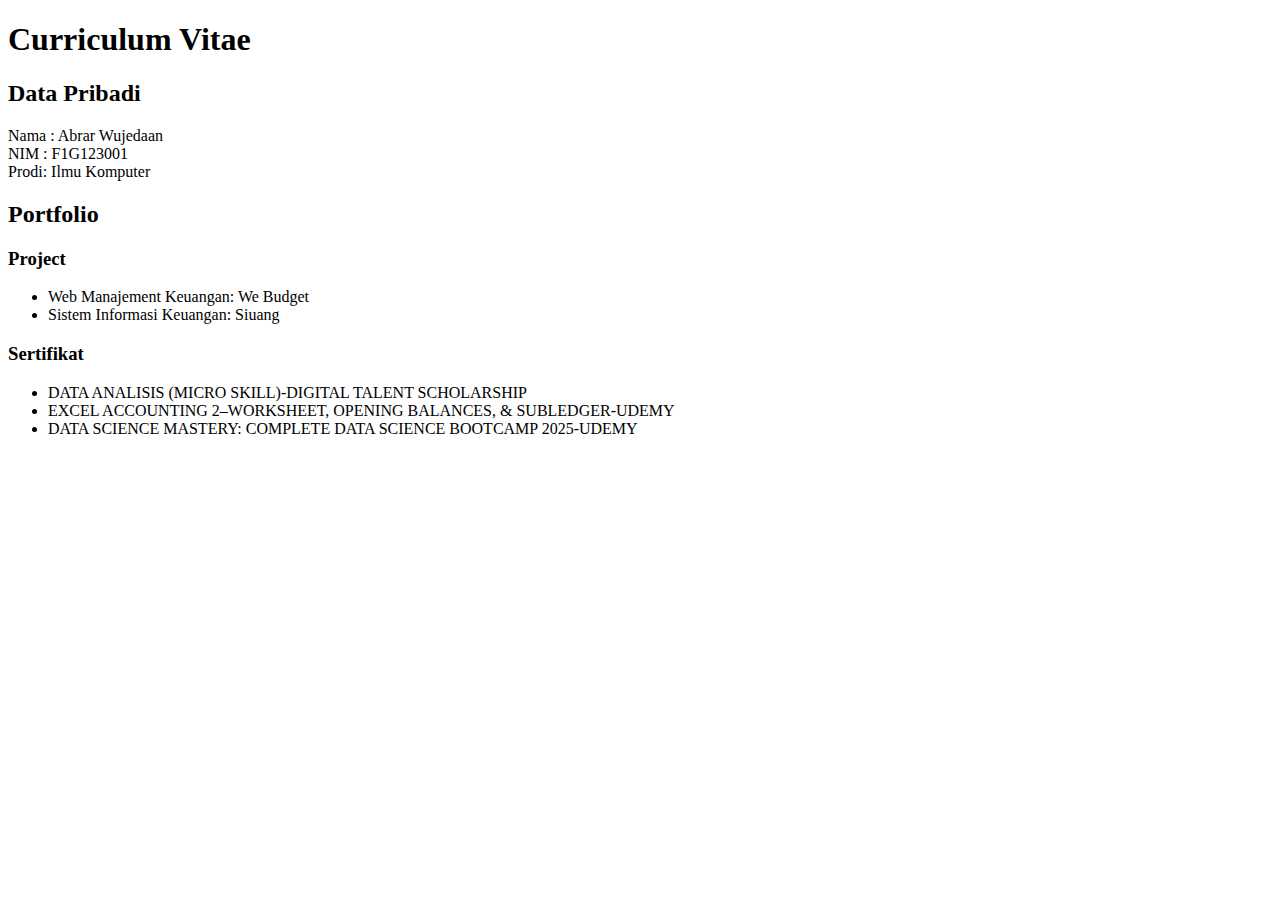
==== praktikum 1.html @ 89cc6b6a "Praktikum pertama" ====
<!DOCTYPE html>
<html lang="en">
    <head>
    <meta charset="UTF-8" />
    <meta name="viewport" content="width=device-width, initial-scale=1.0" />
    <title>Curriculum Vitae</title>
</head>

<body>
    <h1>Curriculum Vitae</h1>
    <h2>Data Pribadi</h2>
        <li>Nama : Abrar Wujedaan</li>
        <li>NIM : F1G123001</li>
        <li>Prodi: Ilmu Komputer</li>
    <h2>Portfolio</h2>
    <h3>Project</h3>
    <ul>
        <li>Web Manajement Keuangan: We Budget</li>
        <li>Sistem Informasi Keuangan: Siuang</li>
    </ul>
    <h3>Sertifikat</h3>
    <ul>
        <li>DATA ANALISIS (MICRO SKILL)-DIGITAL TALENT SCHOLARSHIP</li>
        <li>EXCEL ACCOUNTING 2–WORKSHEET, OPENING BALANCES, & SUBLEDGER-UDEMY</li>
        <li>DATA SCIENCE MASTERY: COMPLETE DATA SCIENCE BOOTCAMP 2025-UDEMY</li>
    </ul>
    </body>
</html>
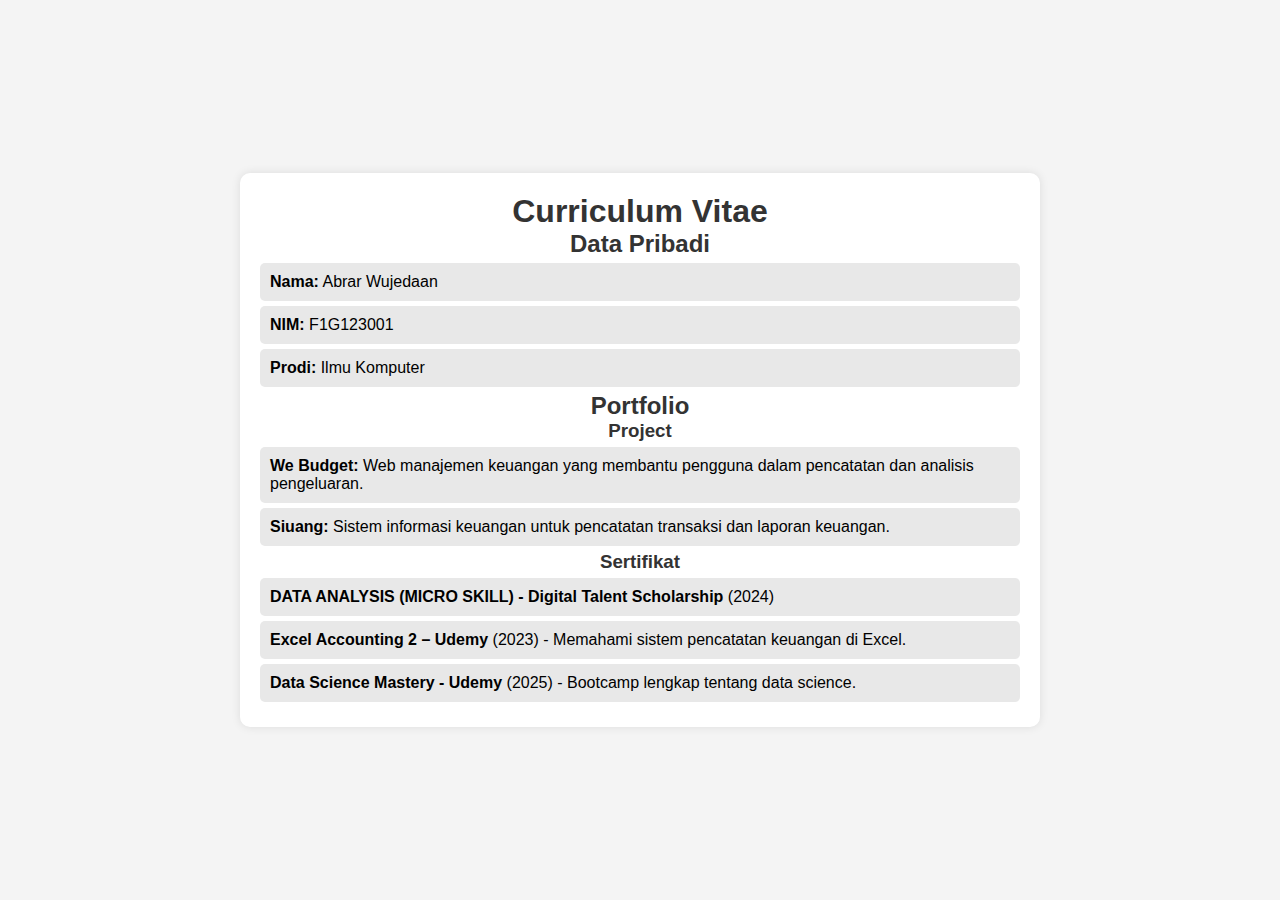
==== commit 9cb14681: "Penambahan style" ====
--- a/praktikum 1.html
+++ b/praktikum 1.html
@@ -1,28 +1,72 @@
 <!DOCTYPE html>
 <html lang="en">
-    <head>
+<head>
     <meta charset="UTF-8" />
     <meta name="viewport" content="width=device-width, initial-scale=1.0" />
     <title>Curriculum Vitae</title>
+    <style>
+        * {
+            margin: 0;
+            padding: 0;
+            box-sizing: border-box;
+        }
+        body {
+            font-family: Arial, sans-serif;
+            background-color: #f4f4f4;
+            display: flex;
+            justify-content: center;
+            align-items: center;
+            height: 100vh;
+        }
+        .container {
+            width: 80%;
+            max-width: 800px;
+            background: white;
+            padding: 20px;
+            border-radius: 10px;
+            box-shadow: 0 0 10px rgba(0, 0, 0, 0.1);
+            text-align: center;
+        }
+        h1, h2, h3 {
+            color: #333;
+        }
+        ul {
+            list-style-type: none;
+            padding: 0;
+        }
+        li {
+            background: #e8e8e8;
+            margin: 5px 0;
+            padding: 10px;
+            border-radius: 5px;
+            text-align: left;
+        }
+    </style>
 </head>
+<body>
+    <div class="container">
+        <h1>Curriculum Vitae</h1>
+        
+        <h2>Data Pribadi</h2>
+        <ul>
+            <li><strong>Nama:</strong> Abrar Wujedaan</li>
+            <li><strong>NIM:</strong> F1G123001</li>
+            <li><strong>Prodi:</strong> Ilmu Komputer</li>
+        </ul>
 
-<body>
-    <h1>Curriculum Vitae</h1>
-    <h2>Data Pribadi</h2>
-        <li>Nama : Abrar Wujedaan</li>
-        <li>NIM : F1G123001</li>
-        <li>Prodi: Ilmu Komputer</li>
-    <h2>Portfolio</h2>
-    <h3>Project</h3>
-    <ul>
-        <li>Web Manajement Keuangan: We Budget</li>
-        <li>Sistem Informasi Keuangan: Siuang</li>
-    </ul>
-    <h3>Sertifikat</h3>
-    <ul>
-        <li>DATA ANALISIS (MICRO SKILL)-DIGITAL TALENT SCHOLARSHIP</li>
-        <li>EXCEL ACCOUNTING 2–WORKSHEET, OPENING BALANCES, & SUBLEDGER-UDEMY</li>
-        <li>DATA SCIENCE MASTERY: COMPLETE DATA SCIENCE BOOTCAMP 2025-UDEMY</li>
-    </ul>
-    </body>
+        <h2>Portfolio</h2>
+        <h3>Project</h3>
+        <ul>
+            <li><strong>We Budget:</strong> Web manajemen keuangan yang membantu pengguna dalam pencatatan dan analisis pengeluaran.</li>
+            <li><strong>Siuang:</strong> Sistem informasi keuangan untuk pencatatan transaksi dan laporan keuangan.</li>
+        </ul>
+
+        <h3>Sertifikat</h3>
+        <ul>
+            <li><strong>DATA ANALYSIS (MICRO SKILL) - Digital Talent Scholarship</strong> (2024)</li>
+            <li><strong>Excel Accounting 2 – Udemy</strong> (2023) - Memahami sistem pencatatan keuangan di Excel.</li>
+            <li><strong>Data Science Mastery - Udemy</strong> (2025) - Bootcamp lengkap tentang data science.</li>
+        </ul>
+    </div>
+</body>
 </html>
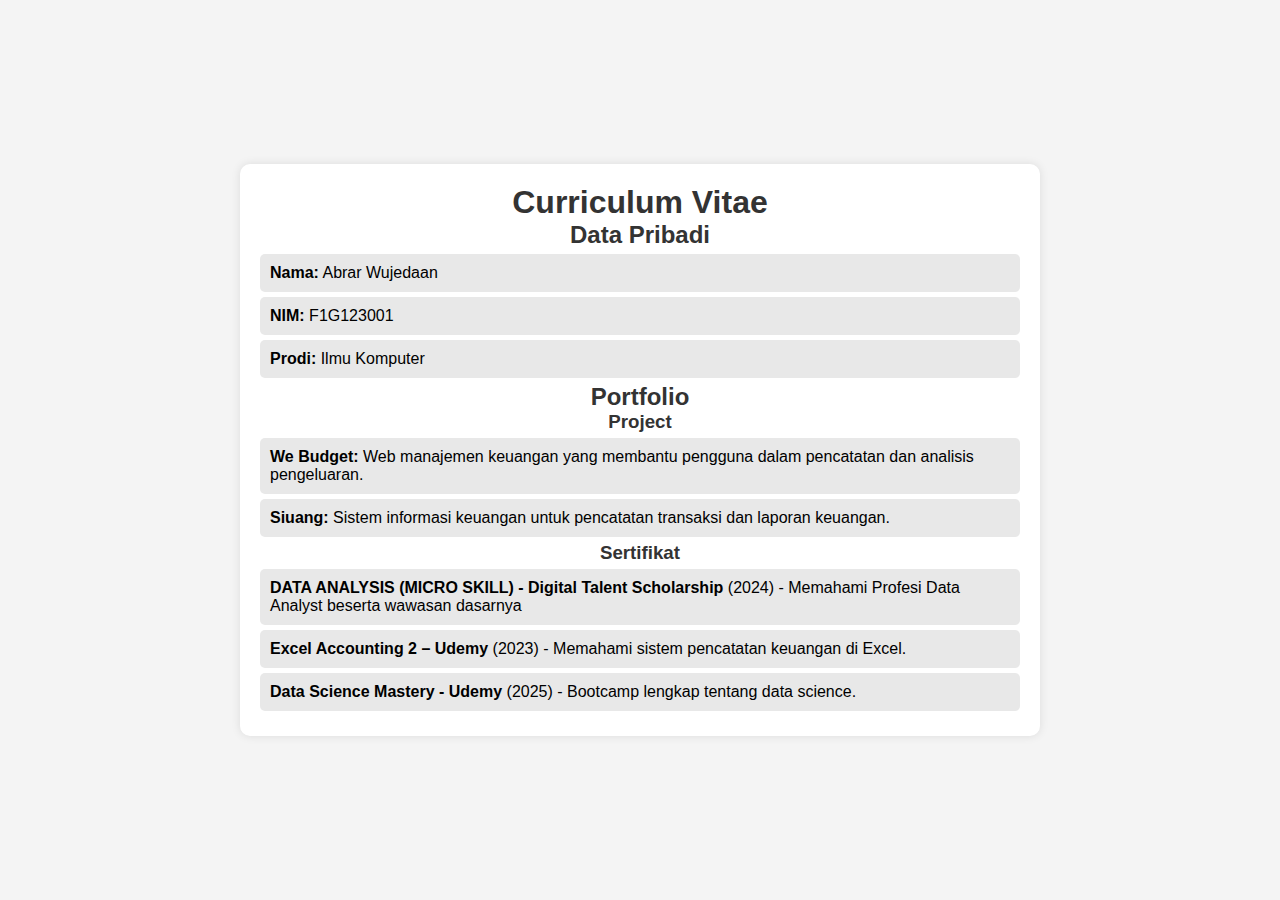
==== commit 662c0124: "Penyempurnaan CV" ====
--- a/praktikum 1.html
+++ b/praktikum 1.html
@@ -63,7 +63,7 @@
 
         <h3>Sertifikat</h3>
         <ul>
-            <li><strong>DATA ANALYSIS (MICRO SKILL) - Digital Talent Scholarship</strong> (2024)</li>
+            <li><strong>DATA ANALYSIS (MICRO SKILL) - Digital Talent Scholarship</strong> (2024) - Memahami Profesi Data Analyst beserta wawasan dasarnya</li>
             <li><strong>Excel Accounting 2 – Udemy</strong> (2023) - Memahami sistem pencatatan keuangan di Excel.</li>
             <li><strong>Data Science Mastery - Udemy</strong> (2025) - Bootcamp lengkap tentang data science.</li>
         </ul>
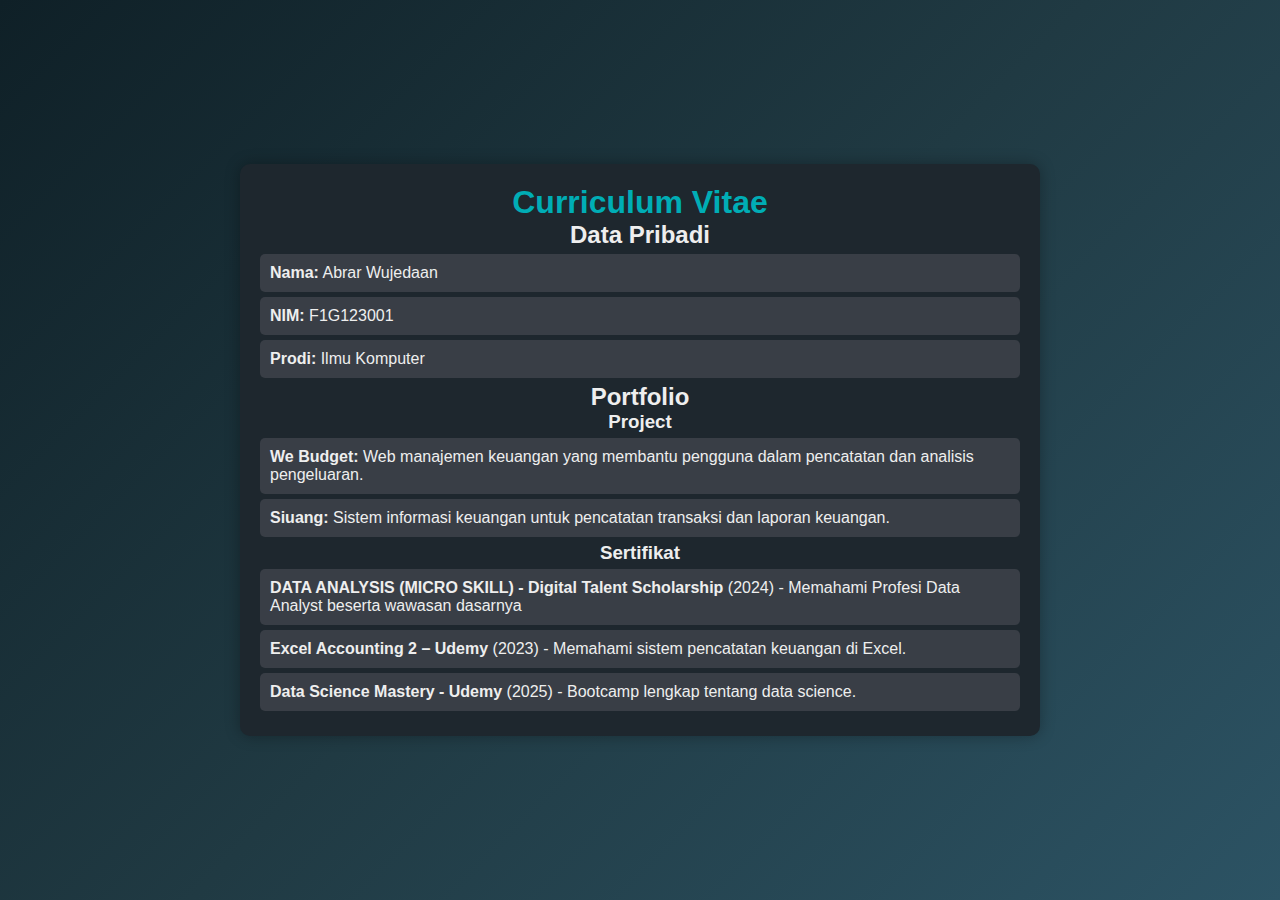
==== commit ae3757bf: "Penggantian style" ====
--- a/praktikum 1.html
+++ b/praktikum 1.html
@@ -12,7 +12,7 @@
         }
         body {
             font-family: Arial, sans-serif;
-            background-color: #f4f4f4;
+            background: linear-gradient(135deg, #0f2027, #203a43, #2c5364);
             display: flex;
             justify-content: center;
             align-items: center;
@@ -21,25 +21,30 @@
         .container {
             width: 80%;
             max-width: 800px;
-            background: white;
+            background: #1e272e;
             padding: 20px;
             border-radius: 10px;
-            box-shadow: 0 0 10px rgba(0, 0, 0, 0.1);
+            box-shadow: 0 0 15px rgba(0, 0, 0, 0.3);
             text-align: center;
+            color: #ffffff;
         }
-        h1, h2, h3 {
-            color: #333;
+        h1 {
+            color: #00adb5;
+        }
+        h2, h3 {
+            color: #eeeeee;
         }
         ul {
             list-style-type: none;
             padding: 0;
         }
         li {
-            background: #e8e8e8;
+            background: #393e46;
             margin: 5px 0;
             padding: 10px;
             border-radius: 5px;
             text-align: left;
+            color: #eeeeee;
         }
     </style>
 </head>
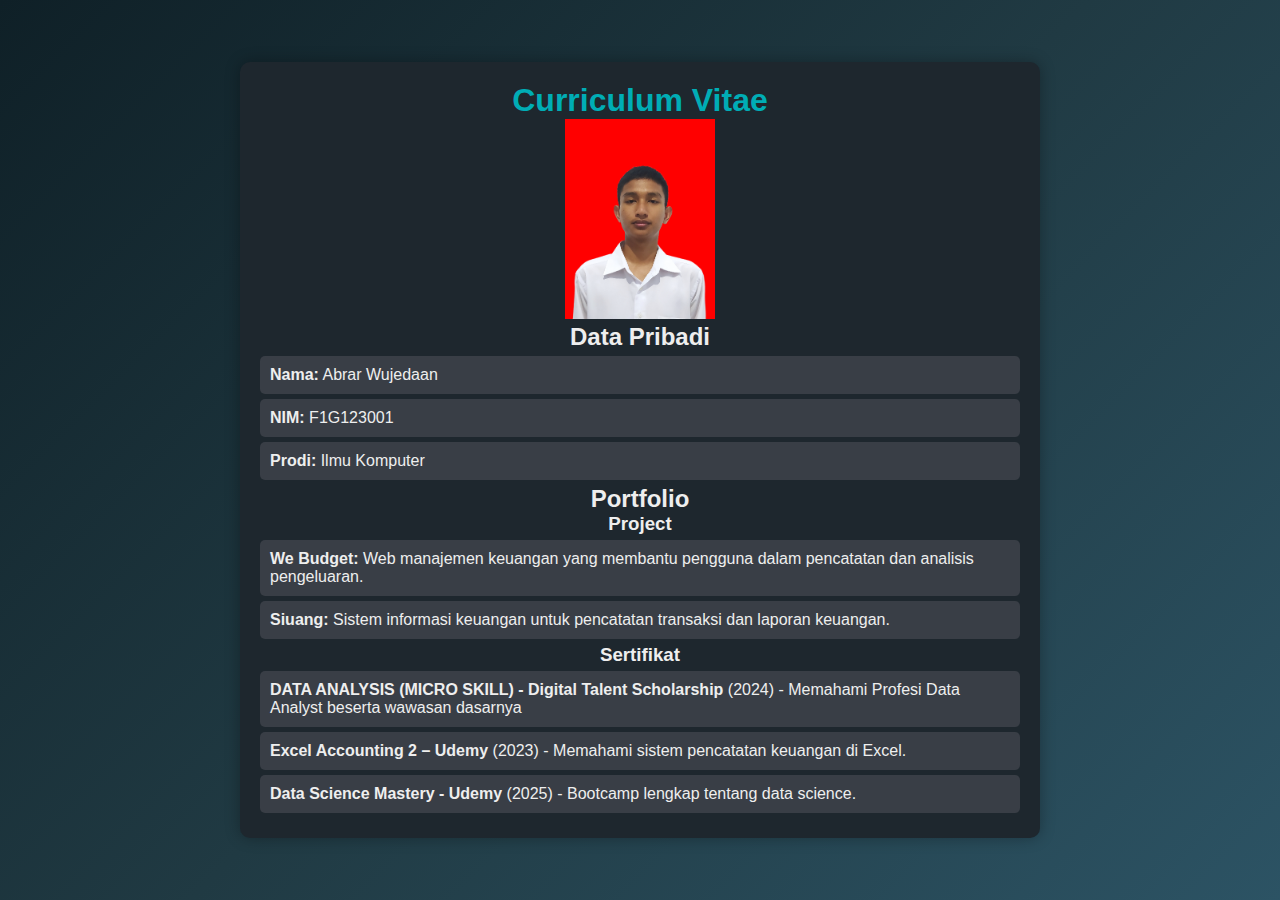
==== commit f62aa53f: "setup terbaru" ====
--- a/praktikum 1.html
+++ b/praktikum 1.html
@@ -51,7 +51,9 @@
 <body>
     <div class="container">
         <h1>Curriculum Vitae</h1>
-        
+        <div>
+            <img src="IMG_20231002_212652-fotor-bg-remover-2023100221301(1).png" width="150" height="200">
+        </div>
         <h2>Data Pribadi</h2>
         <ul>
             <li><strong>Nama:</strong> Abrar Wujedaan</li>
